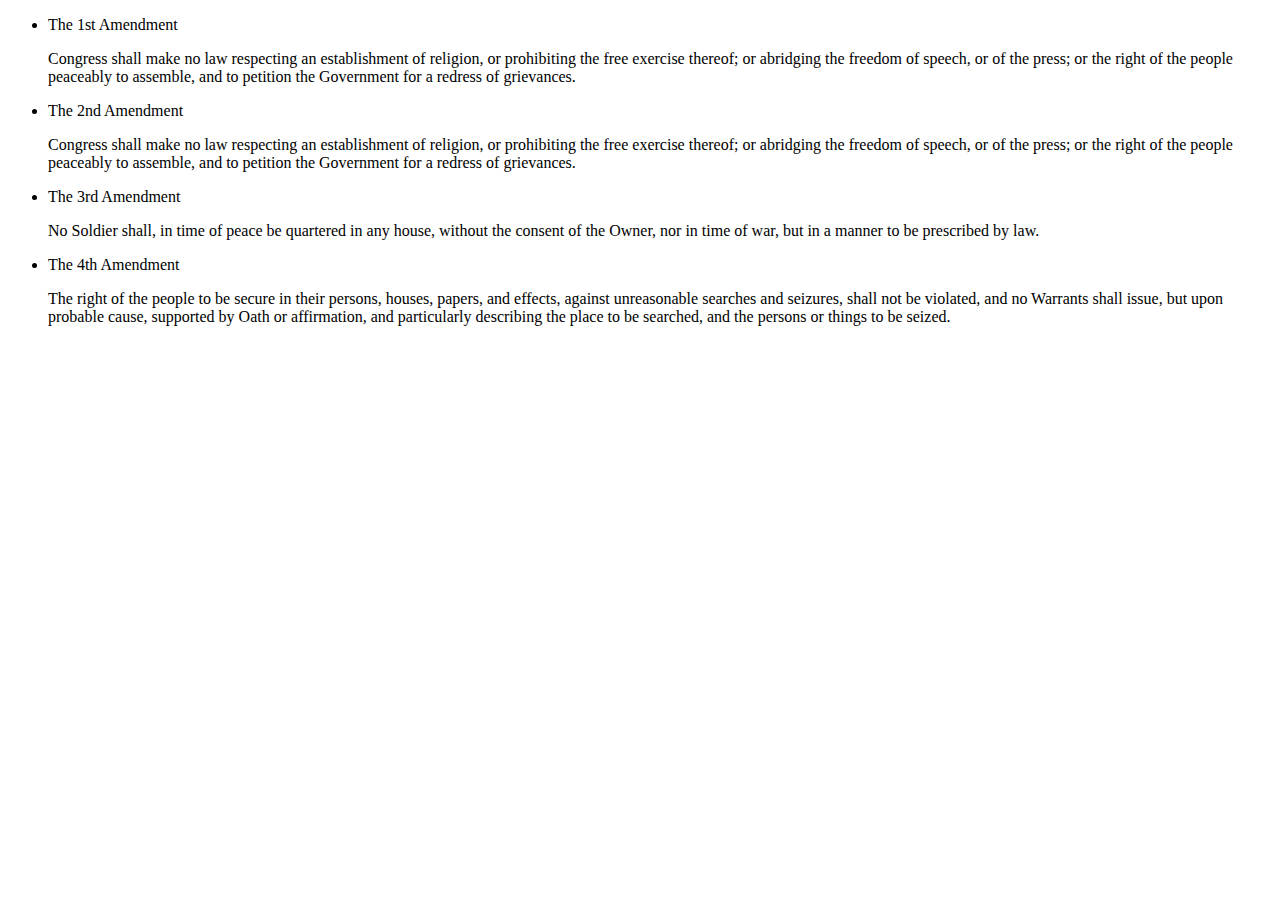
==== bor/index.html @ ab7696ab "added up to 4th amendment" ====
<!DOCTYPE html>
<html>
    <head>
        <title>The Bill of Rights</title>
        <link rel="stylesheet" type="text/css" href="main.css">
        <link href='https://fonts.googleapis.com/css?family=Tangerine:400,700' rel='stylesheet' type='text/css'>
        <link rel="stylesheet" href="https://maxcdn.bootstrapcdn.com/font-awesome/4.4.0/css/font-awesome.min.css">
        <script src="https://code.jquery.com/jquery-1.11.3.min.js"></script>
        <script src="main.js"></script>
    </head>
    <body>
        <ul id="pages">
            <li class="page">
                <p class="name">The <span class="number">1</span>st Amendment</p>
                <p class="text">Congress shall make no law respecting an establishment of religion, or prohibiting the free exercise thereof; or abridging the freedom of speech, or of the press; or the right of the people peaceably to assemble, and to petition the Government for a redress of grievances.</p>
            </li>
            <li class="page">    
                <p class="name">The <span class="number">2</span>nd Amendment</p>
                <p class="text">Congress shall make no law respecting an establishment of religion, or prohibiting the free exercise thereof; or abridging the freedom of speech, or of the press; or the right of the people peaceably to assemble, and to petition the Government for a redress of grievances.</p>
            </li>
            <li class="page">
                <p class="name">The <span class="number">3</span>rd Amendment</p>
                <p class="text">No Soldier shall, in time of peace be quartered in any house, without the consent of the Owner, nor in time of war, but in a manner to be prescribed by law.</p>
            </li>
            <li class="page">
                <p class="name">The <span class="number">4</span>th Amendment</p>
                <p class="text">The right of the people to be secure in their persons, houses, papers, and effects, against unreasonable searches and seizures, shall not be violated, and no Warrants shall issue, but upon probable cause, supported by Oath or affirmation, and particularly describing the place to be searched, and the persons or things to be seized.</p>
            </li>
        </ul>    
        <div class="arrow" id="down"><i class="fa fa-chevron-circle-down fa-inverse"></i></div>
        <div class="arrow" id="up"><i class="fa fa-chevron-circle-up  fa-inverse"></i></div>
    </body>
</html>
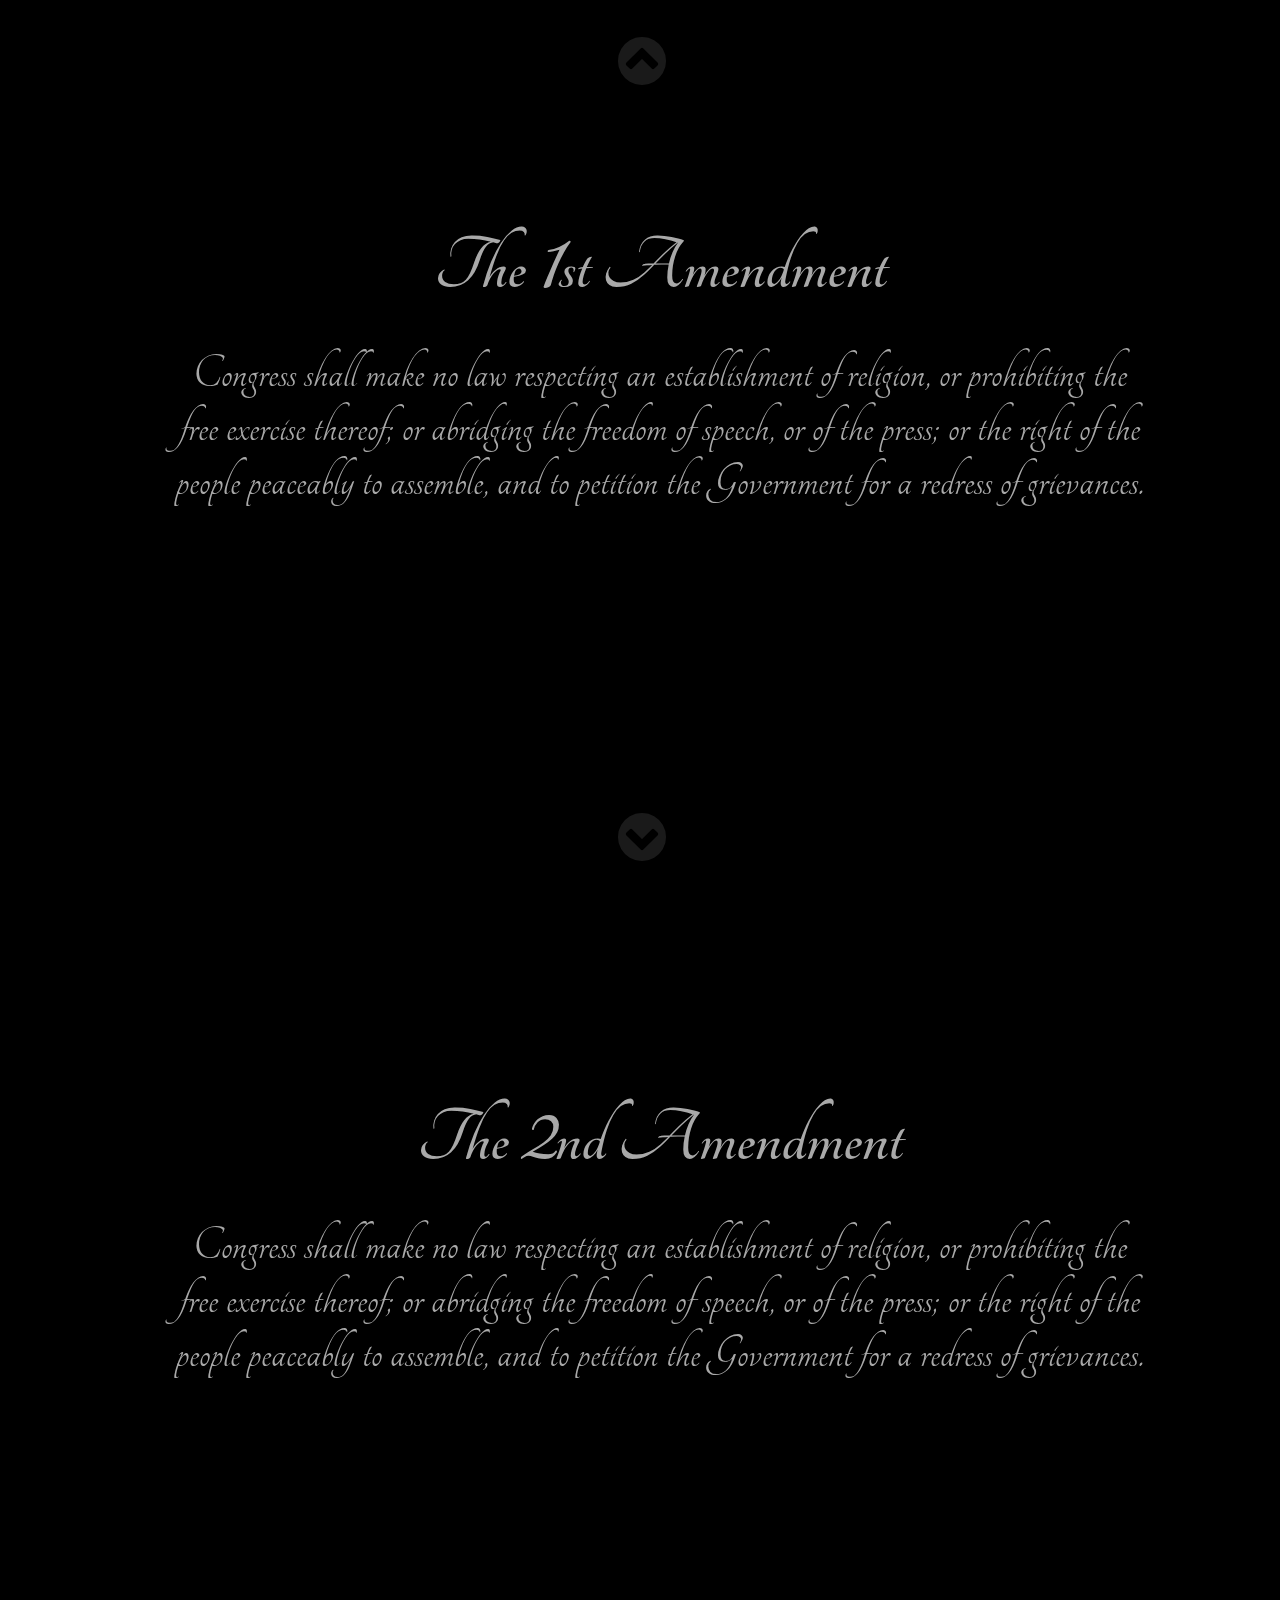
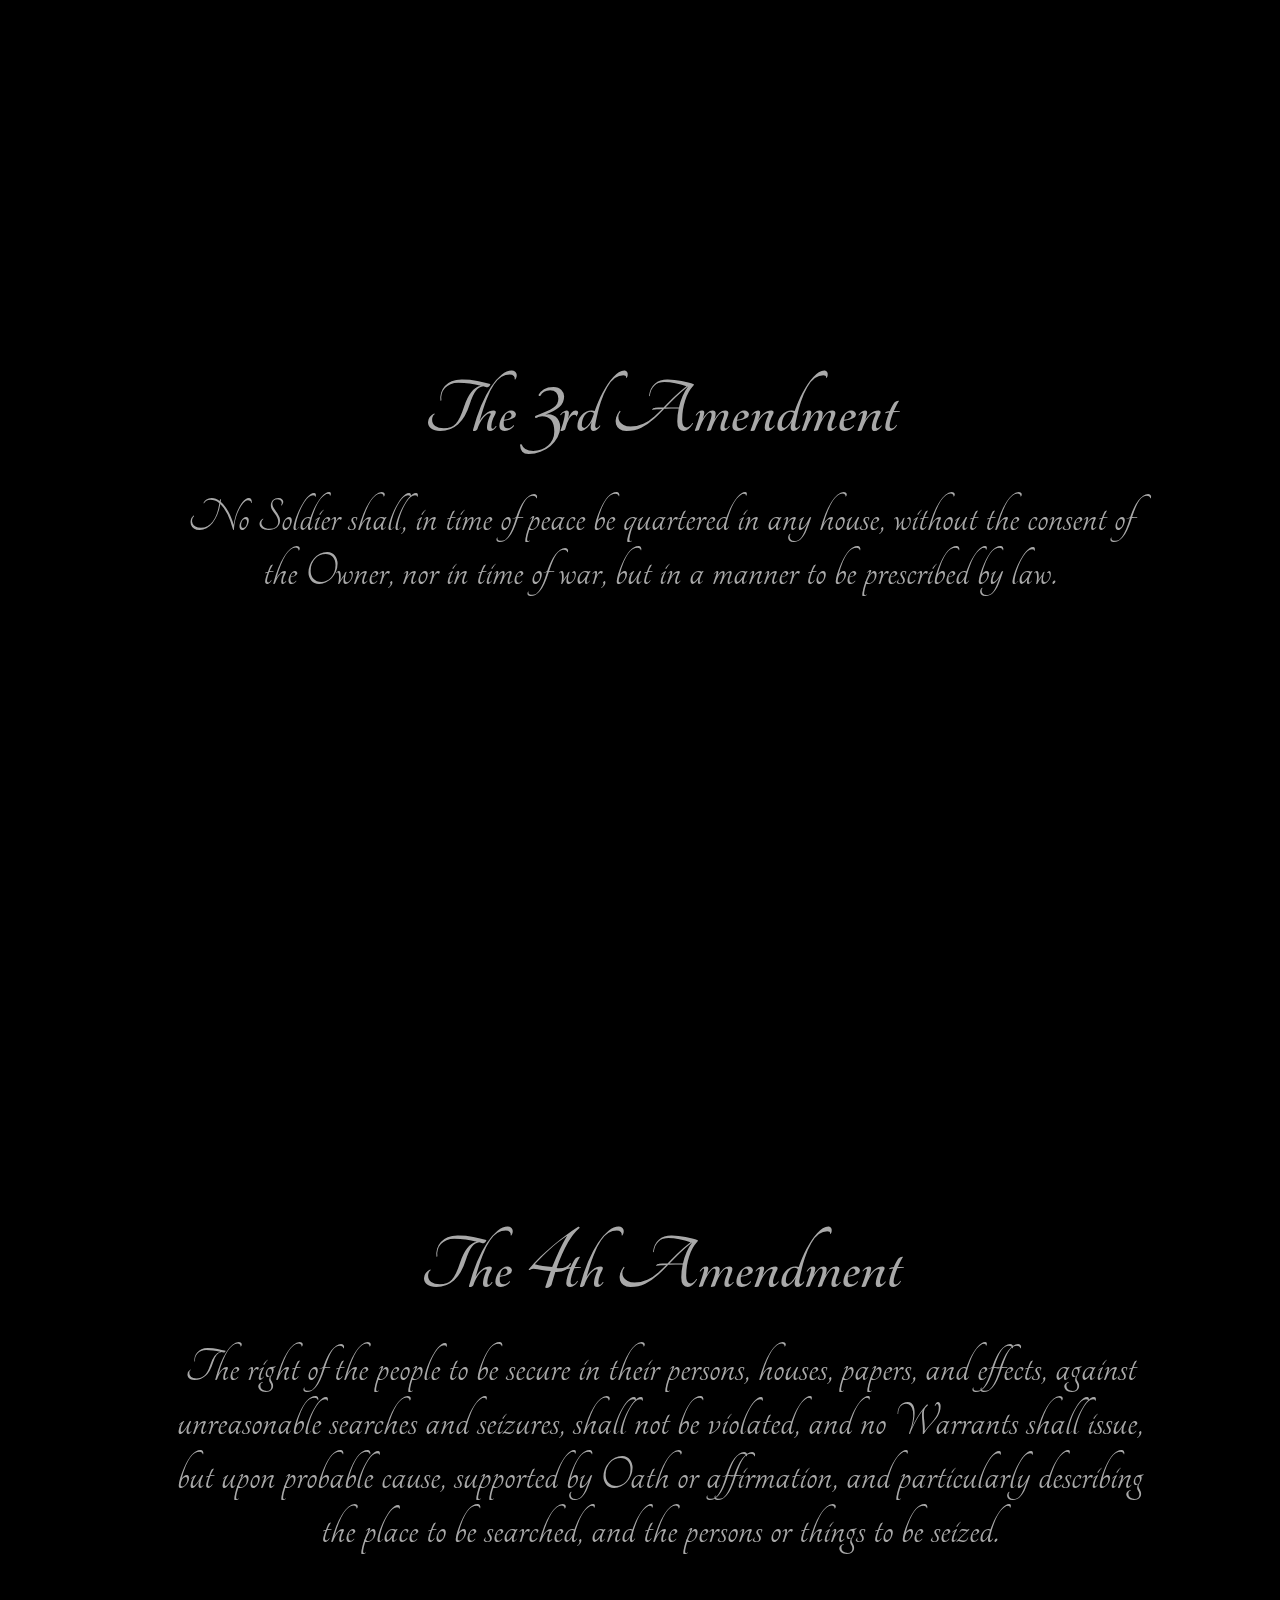
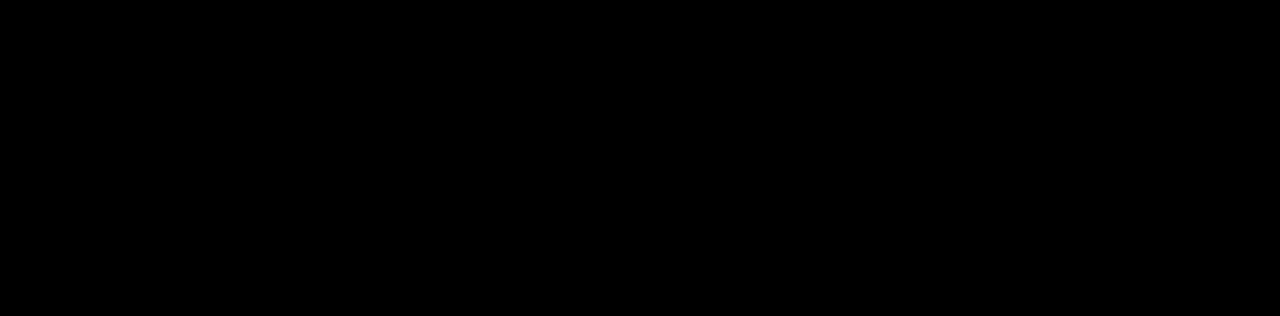
==== commit a5abcdee: "made 4 a little smaller" ====
--- a/bor/index.html
+++ b/bor/index.html
@@ -23,7 +23,7 @@
                 <p class="text">No Soldier shall, in time of peace be quartered in any house, without the consent of the Owner, nor in time of war, but in a manner to be prescribed by law.</p>
             </li>
             <li class="page">
-                <p class="name">The <span class="number">4</span>th Amendment</p>
+                <p class="name">The <span class="number four">4</span>th Amendment</p>
                 <p class="text">The right of the people to be secure in their persons, houses, papers, and effects, against unreasonable searches and seizures, shall not be violated, and no Warrants shall issue, but upon probable cause, supported by Oath or affirmation, and particularly describing the place to be searched, and the persons or things to be seized.</p>
             </li>
         </ul>    
--- a/bor/main.css
+++ b/bor/main.css
@@ -0,0 +1,64 @@
+body {
+    background-color: #000;
+    width: auto;
+    overflow: hidden;
+}
+.page{
+    height: 100vh;
+    width: auto;
+    top: 0;
+    left: 0;
+    margin-top: -12vh;
+}
+.name {
+    font-family: 'Tangerine';
+    color: darkgrey;
+    text-align: center;
+    font-size: 500%;
+    font-weight: 700;
+    padding-top: 23vh;
+}
+.text {
+    font-family: 'Tangerine';
+    margin-top: -5%;
+    top: 20%;
+    margin-left: 10%;
+    margin-right: 10%;
+    font-size: 50px;
+    text-align: center;
+    color: darkgrey;
+}
+.number {
+    font-size: 175%;
+    font-weight: 400;
+    margin-right: -5px;
+}
+.four {
+    font-size: 150%;
+}
+.arrow{
+    font-size:350%;
+    left: 50%;
+    width:43.5px;
+    transform: translateX(-50%);
+    position: absolute;
+    opacity: 0.1;
+    transition: opacity 300ms cubic-bezier(0.4, 0, 0.2, 1) 0ms;
+    transition-property: opacity;
+    transition-duration: 300ms;
+    transition-timing-function: cubic-bezier(0.4, 0, 0.2, 1);
+    transition-delay: 0ms;
+    position: fixed;
+}
+.arrow:hover{
+    opacity: .6;
+    cursor: hand;
+    cursor: pointer;
+}
+.arrow#up{
+    top: 30px;
+}
+.arrow#down{
+    bottom: 30px;
+}
+.second{top:200%}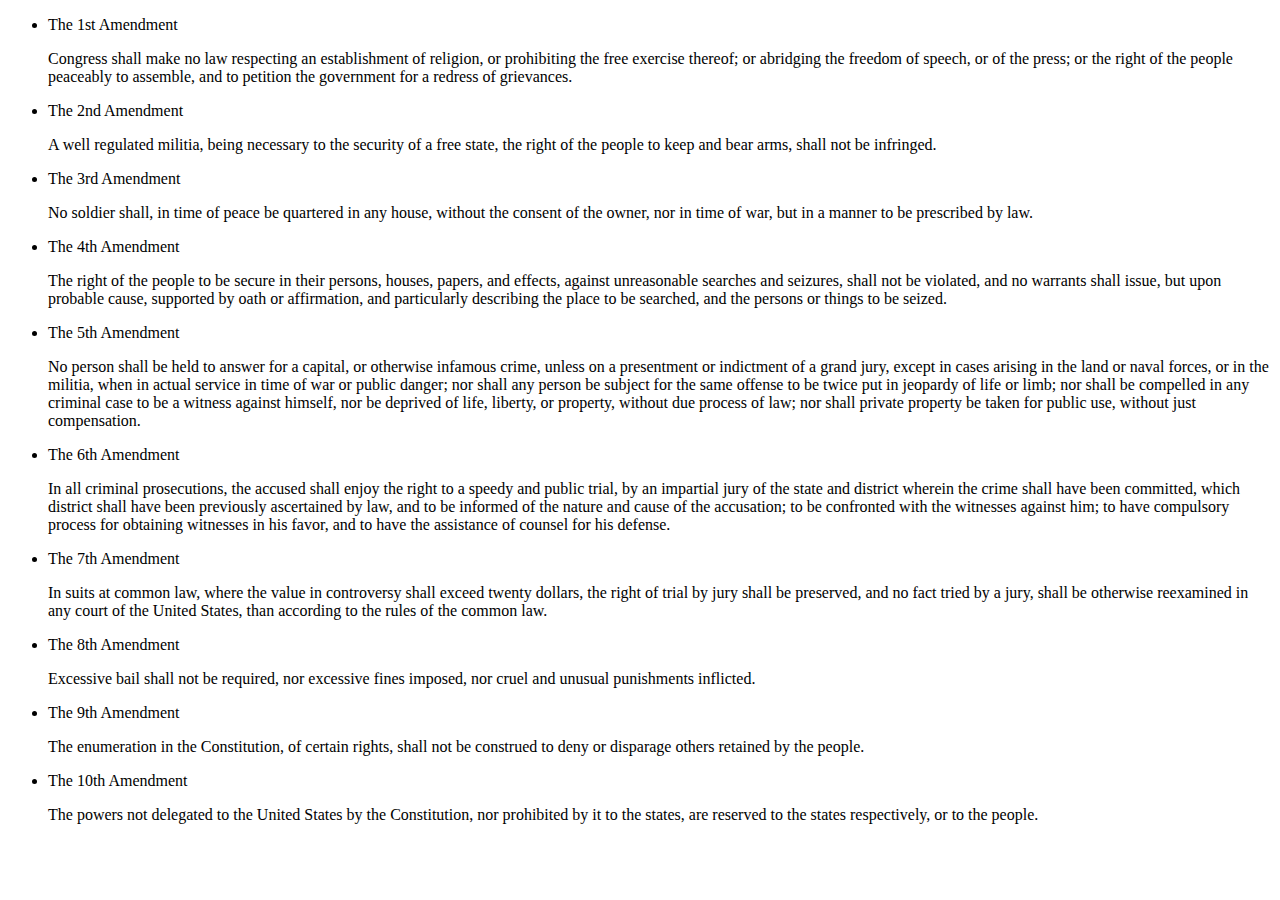
==== commit 1d2bac83: "lol acz13" ====
--- a/bor/index.html
+++ b/bor/index.html
@@ -1,33 +1,100 @@
 <!DOCTYPE html>
 <html>
-    <head>
-        <title>The Bill of Rights</title>
-        <link rel="stylesheet" type="text/css" href="main.css">
-        <link href='https://fonts.googleapis.com/css?family=Tangerine:400,700' rel='stylesheet' type='text/css'>
-        <link rel="stylesheet" href="https://maxcdn.bootstrapcdn.com/font-awesome/4.4.0/css/font-awesome.min.css">
-        <script src="https://code.jquery.com/jquery-1.11.3.min.js"></script>
-        <script src="main.js"></script>
-    </head>
-    <body>
-        <ul id="pages">
-            <li class="page">
-                <p class="name">The <span class="number">1</span>st Amendment</p>
-                <p class="text">Congress shall make no law respecting an establishment of religion, or prohibiting the free exercise thereof; or abridging the freedom of speech, or of the press; or the right of the people peaceably to assemble, and to petition the Government for a redress of grievances.</p>
+
+<head>
+    <title>Bill of Rights</title>
+    <link rel="stylesheet" type="text/css" href="static/main.css">
+    <link href='https://fonts.googleapis.com/css?family=Tangerine:400,700' rel='stylesheet' type='text/css'>
+    <link rel="stylesheet" href="https://maxcdn.bootstrapcdn.com/font-awesome/4.4.0/css/font-awesome.min.css">
+    <script src="https://code.jquery.com/jquery-1.11.3.min.js"></script>
+    <script src="static/main.js"></script>
+</head>
+
+<body>
+    <ul id="pages">
+        
+            <li>
+                <div>
+                    <p>The <span class="number">1</span>st Amendment</p>
+                    <p>Congress shall make no law respecting an establishment of religion, or prohibiting the free exercise thereof; or abridging the freedom of speech, or of the press; or the right of the people peaceably to assemble, and to petition the government for a redress of grievances.
+</p>
+                </div>
             </li>
-            <li class="page">    
-                <p class="name">The <span class="number">2</span>nd Amendment</p>
-                <p class="text">Congress shall make no law respecting an establishment of religion, or prohibiting the free exercise thereof; or abridging the freedom of speech, or of the press; or the right of the people peaceably to assemble, and to petition the Government for a redress of grievances.</p>
+        
+            <li>
+                <div>
+                    <p>The <span class="number">2</span>nd Amendment</p>
+                    <p>A well regulated militia, being necessary to the security of a free state, the right of the people to keep and bear arms, shall not be infringed.
+</p>
+                </div>
             </li>
-            <li class="page">
-                <p class="name">The <span class="number">3</span>rd Amendment</p>
-                <p class="text">No Soldier shall, in time of peace be quartered in any house, without the consent of the Owner, nor in time of war, but in a manner to be prescribed by law.</p>
+        
+            <li>
+                <div>
+                    <p>The <span class="number">3</span>rd Amendment</p>
+                    <p>No soldier shall, in time of peace be quartered in any house, without the consent of the owner, nor in time of war, but in a manner to be prescribed by law.
+</p>
+                </div>
             </li>
-            <li class="page">
-                <p class="name">The <span class="number four">4</span>th Amendment</p>
-                <p class="text">The right of the people to be secure in their persons, houses, papers, and effects, against unreasonable searches and seizures, shall not be violated, and no Warrants shall issue, but upon probable cause, supported by Oath or affirmation, and particularly describing the place to be searched, and the persons or things to be seized.</p>
+        
+            <li>
+                <div>
+                    <p>The <span class="number">4</span>th Amendment</p>
+                    <p>The right of the people to be secure in their persons, houses, papers, and effects, against unreasonable searches and seizures, shall not be violated, and no warrants shall issue, but upon probable cause, supported by oath or affirmation, and particularly describing the place to be searched, and the persons or things to be seized.
+</p>
+                </div>
             </li>
-        </ul>    
-        <div class="arrow" id="down"><i class="fa fa-chevron-circle-down fa-inverse"></i></div>
-        <div class="arrow" id="up"><i class="fa fa-chevron-circle-up  fa-inverse"></i></div>
-    </body>
+        
+            <li>
+                <div>
+                    <p>The <span class="number">5</span>th Amendment</p>
+                    <p>No person shall be held to answer for a capital, or otherwise infamous crime, unless on a presentment or indictment of a grand jury, except in cases arising in the land or naval forces, or in the militia, when in actual service in time of war or public danger; nor shall any person be subject for the same offense to be twice put in jeopardy of life or limb; nor shall be compelled in any criminal case to be a witness against himself, nor be deprived of life, liberty, or property, without due process of law; nor shall private property be taken for public use, without just compensation.
+</p>
+                </div>
+            </li>
+        
+            <li>
+                <div>
+                    <p>The <span class="number">6</span>th Amendment</p>
+                    <p>In all criminal prosecutions, the accused shall enjoy the right to a speedy and public trial, by an impartial jury of the state and district wherein the crime shall have been committed, which district shall have been previously ascertained by law, and to be informed of the nature and cause of the accusation; to be confronted with the witnesses against him; to have compulsory process for obtaining witnesses in his favor, and to have the assistance of counsel for his defense.
+</p>
+                </div>
+            </li>
+        
+            <li>
+                <div>
+                    <p>The <span class="number">7</span>th Amendment</p>
+                    <p>In suits at common law, where the value in controversy shall exceed twenty dollars, the right of trial by jury shall be preserved, and no fact tried by a jury, shall be otherwise reexamined in any court of the United States, than according to the rules of the common law.
+</p>
+                </div>
+            </li>
+        
+            <li>
+                <div>
+                    <p>The <span class="number">8</span>th Amendment</p>
+                    <p>Excessive bail shall not be required, nor excessive fines imposed, nor cruel and unusual punishments inflicted.
+</p>
+                </div>
+            </li>
+        
+            <li>
+                <div>
+                    <p>The <span class="number">9</span>th Amendment</p>
+                    <p>The enumeration in the Constitution, of certain rights, shall not be construed to deny or disparage others retained by the people.
+</p>
+                </div>
+            </li>
+        
+            <li>
+                <div>
+                    <p>The <span class="number">10</span>th Amendment</p>
+                    <p>The powers not delegated to the United States by the Constitution, nor prohibited by it to the states, are reserved to the states respectively, or to the people.</p>
+                </div>
+            </li>
+                
+    </ul>
+    <div class="arrow" id="down"><i class="fa fa-chevron-circle-down fa-inverse"></i></div>
+    <div class="arrow" id="up"><i class="fa fa-chevron-circle-up  fa-inverse"></i></div>
+</body>
+
 </html>